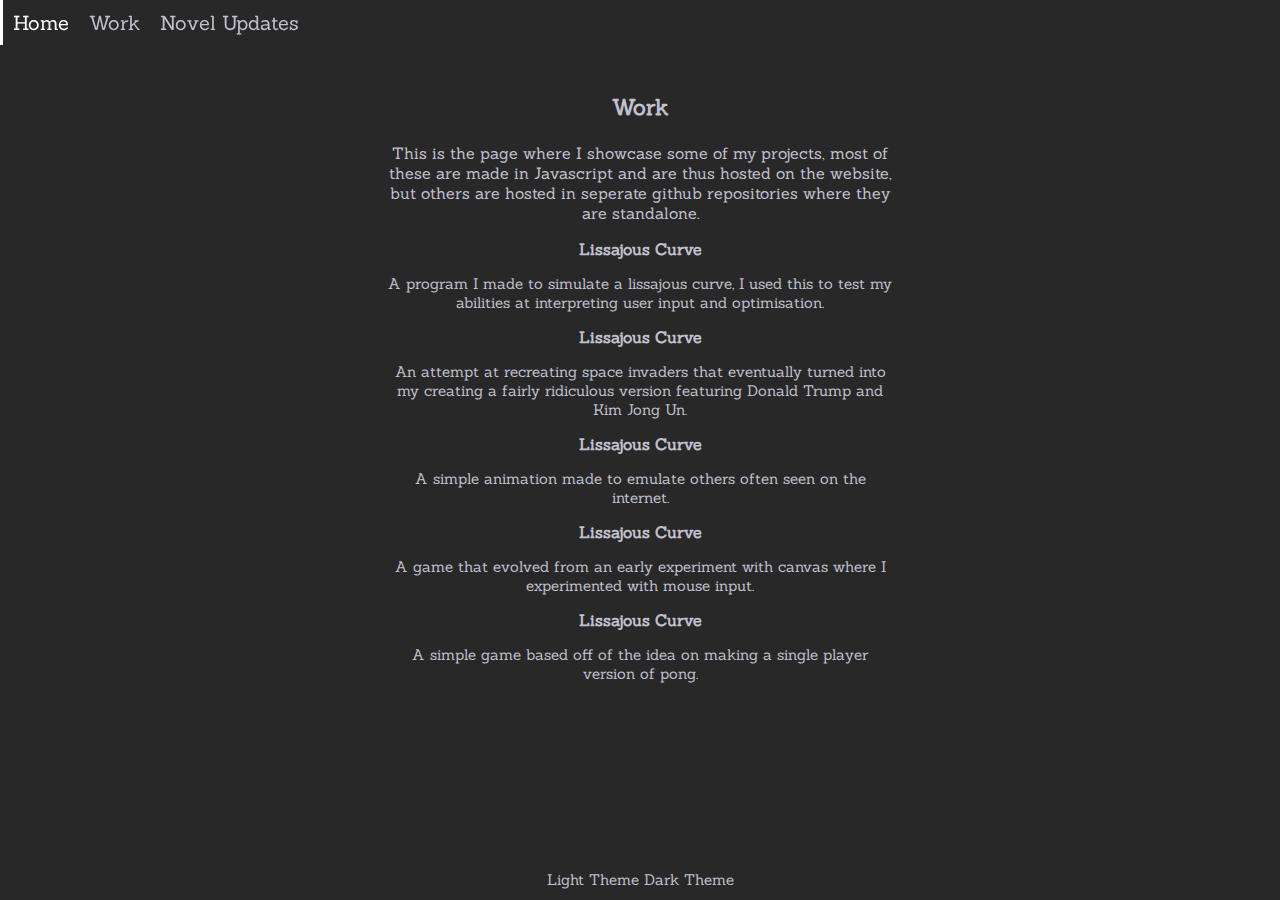
==== work/work.html @ 60c7b856 "Update work.html" ====
<!DOCTYPE html>
<html lang="en" dir="ltr">
  <head>
    <meta charset="utf-8">
    <link rel="stylesheet" href="../CSS/style.css">
    <link rel='alternate stylesheet' href='../CSS/light.css' title='light'>
    <link rel="stylesheet" href="../CSS/work.css">
    <title>Work</title>
  </head>
  <body>

    <div class="navbar">
      <a href="../index.html">Home</a>
      <a href="">Work</a>
      <a href="../novel/novel.html">Novel Updates</a>
    </div>

    <div class = "head">
      <h3>Work</h3>
    </div>

    <div class="intro">
      <p>This is the page where I showcase some of my projects, most of these are made in
      Javascript and are thus hosted on the website, but others are hosted in seperate
      github repositories where they are standalone.</p>
    </div>

    <div class = "projects">
      <a class="title" href="projects/lissajous/index.html">Lissajous Curve</a>
      <p class="subtitle" >A program I made to simulate a lissajous curve, I used this to test
      my abilities at interpreting user input and optimisation.</p>

    </div>
    
    <div class = "projects">
      <a class="title" href="projects/americainvaders/index.html">Lissajous Curve</a>
      <p class="subtitle" >An attempt at recreating space invaders that eventually turned into 
      my creating a fairly ridiculous version featuring Donald Trump and Kim Jong Un.</p>

    </div>
    
    <div class = "projects">
      <a class="title" href="projects/linedots/index.html">Lissajous Curve</a>
      <p class="subtitle" >A simple animation made to emulate others often seen on the internet.</p>

    </div>
    
    <div class = "projects">
      <a class="title" href="projects/flappybird/index.html">Lissajous Curve</a>
      <p class="subtitle" >A game that evolved from an early experiment with canvas where I experimented with
      mouse input.</p>

    </div>

    <div class = "projects">
      <a class="title" href="projects/4paddle/index.html">Lissajous Curve</a>
      <p class="subtitle" >A simple game based off of the idea on making a single player version of pong.</p>

    </div>
    <div class="footer">
      <a>Light Theme</a>
      <a>Dark Theme</a>
    </div>

  </body>
</html>
---- CSS/style.css ----
@font-face {
  font-family: Sanchez;
  src: url("../font/font.ttf");
}

html {
  min-height: 100%;
}

/* Navbar */
.navbar {
  overflow: hidden;
  position: fixed;
  top: 0;
  left: 0;
}

.navbar a {
  float: left;
  display: block;
  color: #c0c0ce;
  text-align: center;
  padding: 10px 10px;
  text-decoration: none;
  font-size: 20px;
  margin: 0;
}

.navbar a:hover {
  color: #ffffff;
  border-style: solid;
  border-right: 1px;
  border-top: 1px;
  border-bottom: 1px;
}

/* Footer */

.footer {
  text-align: center;
  font-size: 15px;
  position: fixed;
  left: 0;
  bottom: 0;
  width: 100%;
  height: 30px;
  padding-top: 5px;
  overflow: hidden;
  background-color: #282828;
}

/* Body */

body {
  background-color: #282828;
  color: #c0c0ce;
  font-family: "Sanchez";
  overflow: auto;
}

a:hover { cursor: pointer }
---- CSS/work.css ----
/* Head */

.head {
  text-align: center;
  padding-left: 30%;
  padding-right: 30%;
  padding-top: 5%;
}

.head h3 {
  font-size: 22px;
}

/* Intro */

.intro {
  text-align: center;
  padding-left: 30%;
  padding-right: 30%;
  padding-top: 0px;
}

/* Projects */

.projects {
  text-align: center;
  margin-bottom: 10px;
}

.projects a {
  padding-top: 20px;
  padding: 10px 10px;
  color: #c0c0ce;
  text-decoration: none;
}

.projects a:hover {
    color: #ffffff;
}

.title {
  padding-bottom: 20px;
  text-align: center;
  font-weight: bold;
}

.subtitle {
  font-size: 15px;
  padding-right: 30%;
  padding-left: 30%;
}
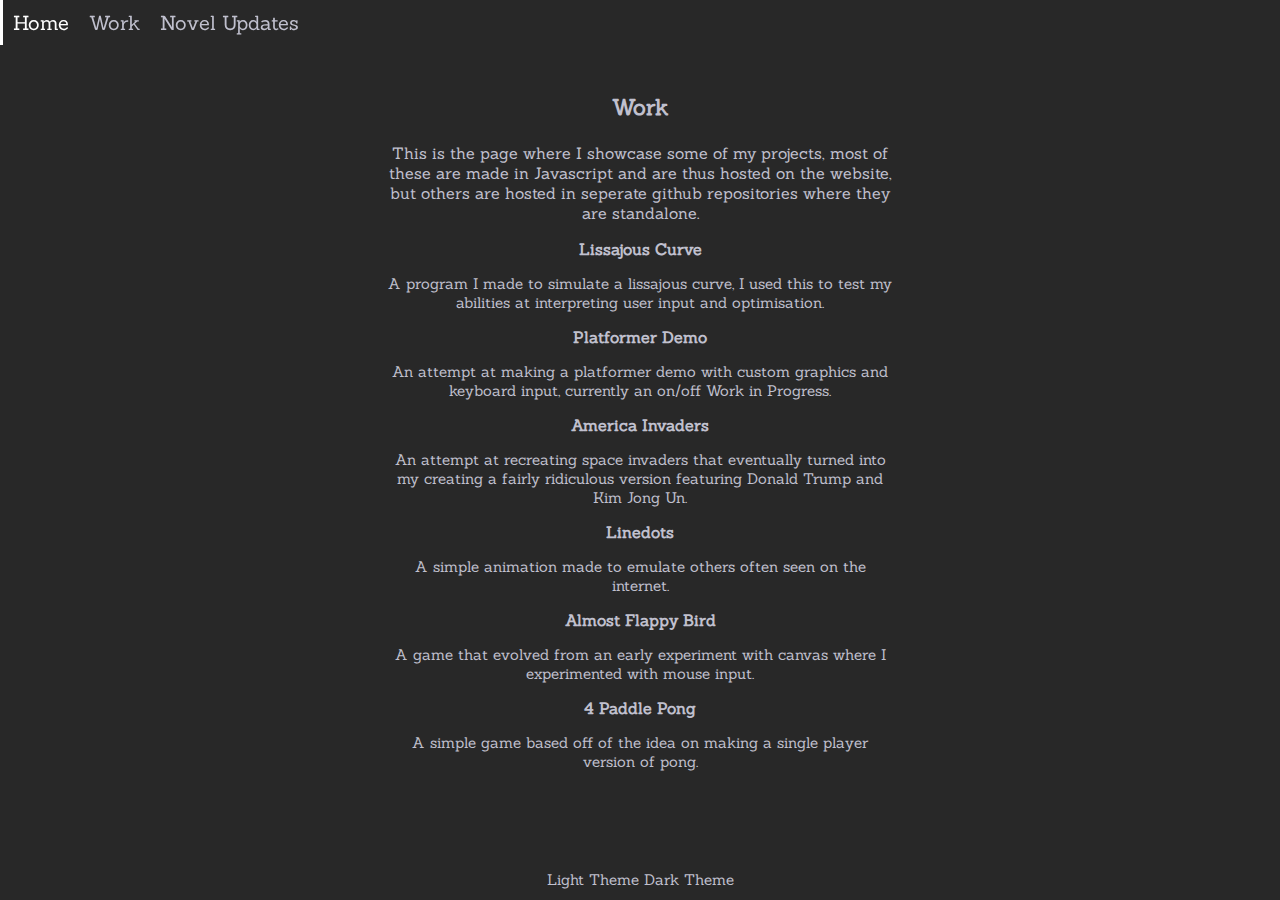
==== commit 5b6f4fea: "Update work.html" ====
--- a/work/work.html
+++ b/work/work.html
@@ -33,27 +33,34 @@
     </div>
     
     <div class = "projects">
-      <a class="title" href="projects/americainvaders/index.html">Lissajous Curve</a>
+      <a class="title" href="projects/platformer/index.html">Platformer Demo</a>
+      <p class="subtitle" >An attempt at making a platformer demo with custom graphics and keyboard
+      input, currently an on/off Work in Progress.</p>
+
+    </div>
+    
+    <div class = "projects">
+      <a class="title" href="projects/americainvaders/index.html">America Invaders</a>
       <p class="subtitle" >An attempt at recreating space invaders that eventually turned into 
       my creating a fairly ridiculous version featuring Donald Trump and Kim Jong Un.</p>
 
     </div>
     
     <div class = "projects">
-      <a class="title" href="projects/linedots/index.html">Lissajous Curve</a>
+      <a class="title" href="projects/linedots/index.html">Linedots</a>
       <p class="subtitle" >A simple animation made to emulate others often seen on the internet.</p>
 
     </div>
     
     <div class = "projects">
-      <a class="title" href="projects/flappybird/index.html">Lissajous Curve</a>
+      <a class="title" href="projects/flappybird/index.html">Almost Flappy Bird</a>
       <p class="subtitle" >A game that evolved from an early experiment with canvas where I experimented with
       mouse input.</p>
 
     </div>
 
     <div class = "projects">
-      <a class="title" href="projects/4paddle/index.html">Lissajous Curve</a>
+      <a class="title" href="projects/4paddle/index.html">4 Paddle Pong</a>
       <p class="subtitle" >A simple game based off of the idea on making a single player version of pong.</p>
 
     </div>
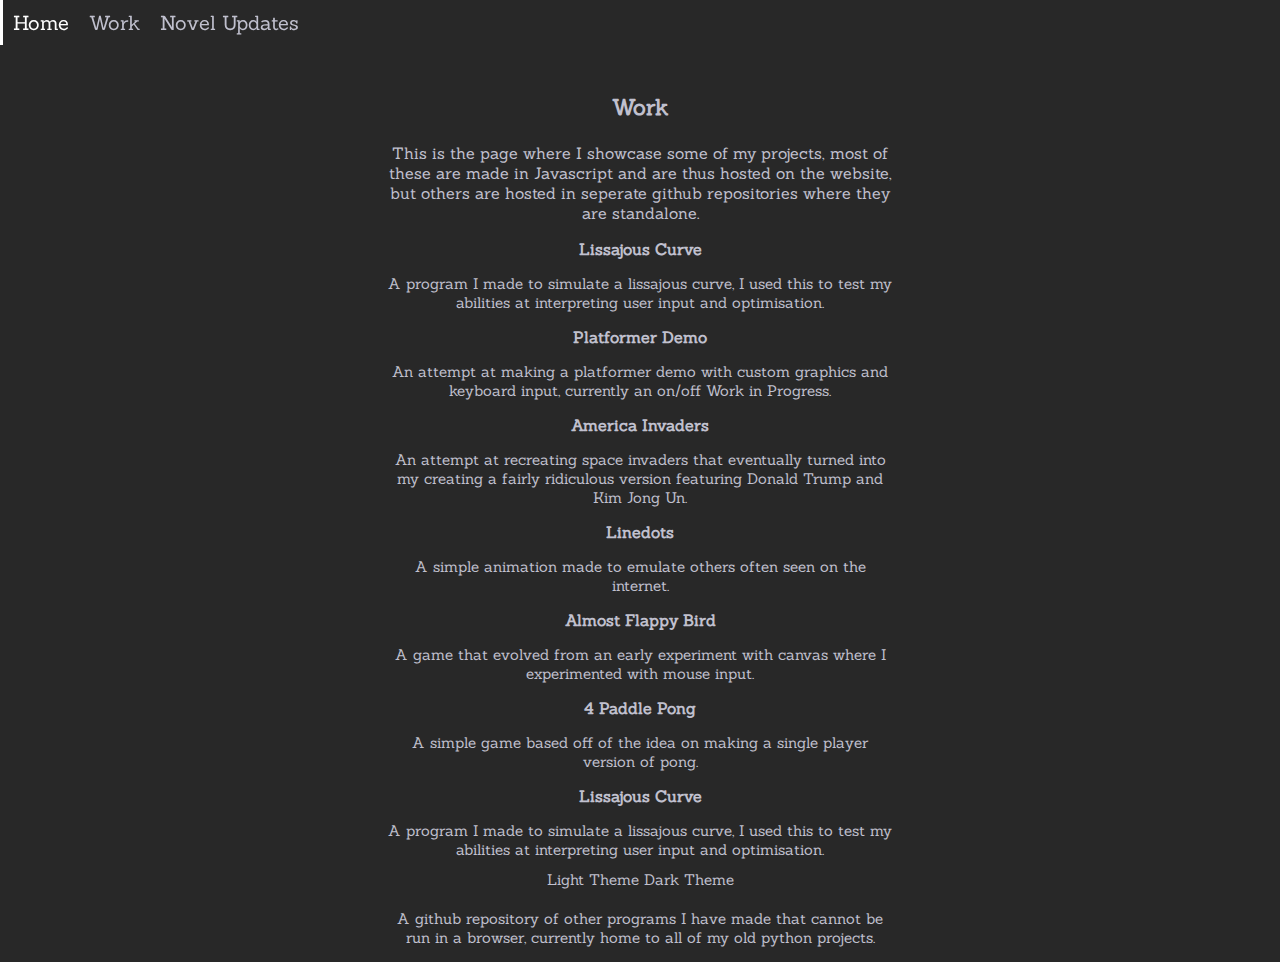
==== commit 2de517f3: "Update work.html" ====
--- a/work/work.html
+++ b/work/work.html
@@ -60,10 +60,25 @@
     </div>
 
     <div class = "projects">
-      <a class="title" href="projects/4paddle/index.html">4 Paddle Pong</a>
+      <a class="title" href="projects/4paddle/4paddle.html">4 Paddle Pong</a>
       <p class="subtitle" >A simple game based off of the idea on making a single player version of pong.</p>
 
     </div>
+    
+    <div class = "projects">
+      <a class="title" href="projects/lissajous/index.html">Lissajous Curve</a>
+      <p class="subtitle" >A program I made to simulate a lissajous curve, I used this to test
+      my abilities at interpreting user input and optimisation.</p>
+
+    </div>
+    
+     <div class = "projects">
+      <a class="title" href="https://github.com/DatKnight/Random-Projects">Other Programs</a>
+      <p class="subtitle" >A github repository of other programs I have made that cannot be run in a browser, 
+      currently home to all of my old python projects.</p>
+
+    </div>
+    
     <div class="footer">
       <a>Light Theme</a>
       <a>Dark Theme</a>
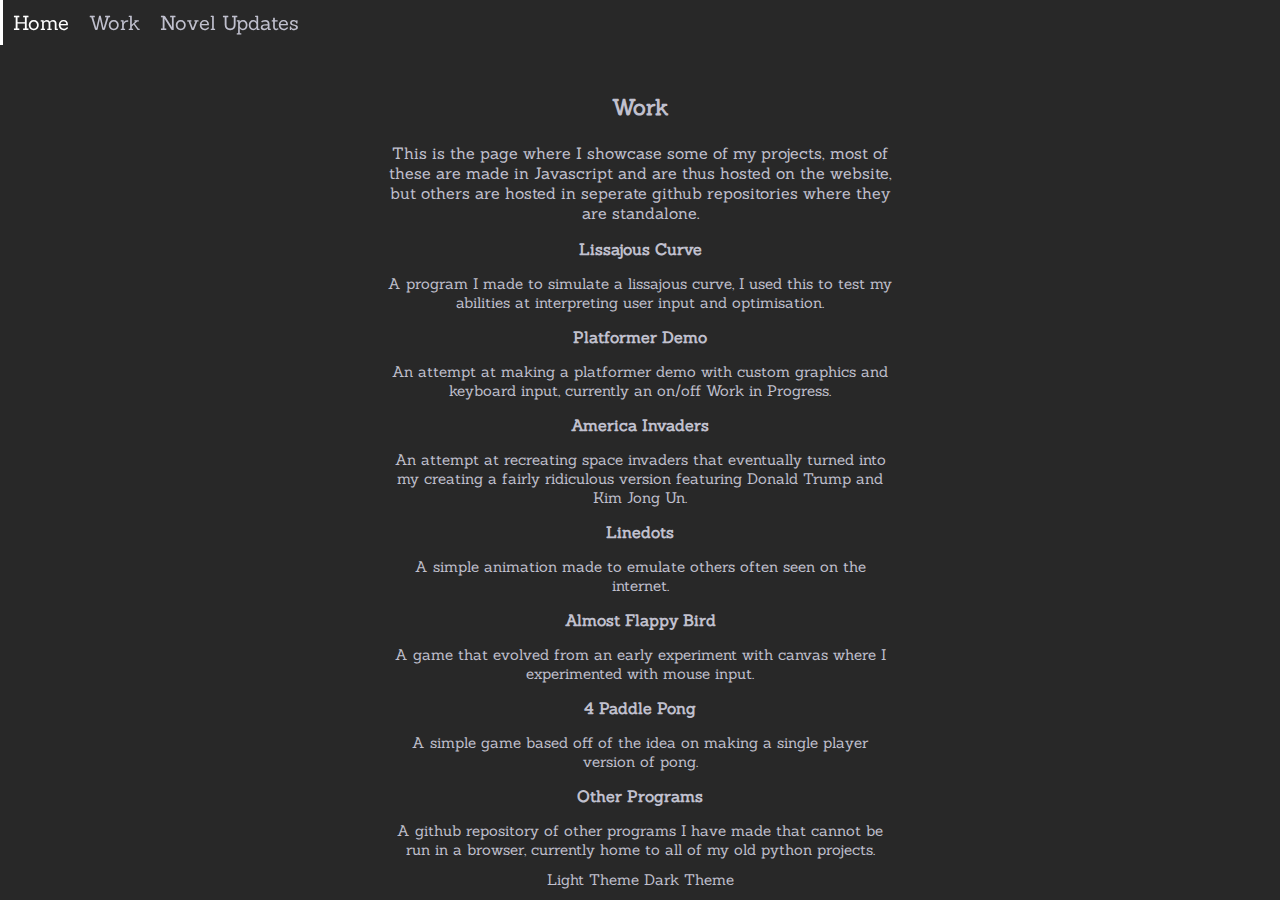
==== commit 67fc8592: "Update work.html" ====
--- a/work/work.html
+++ b/work/work.html
@@ -65,13 +65,6 @@
 
     </div>
     
-    <div class = "projects">
-      <a class="title" href="projects/lissajous/index.html">Lissajous Curve</a>
-      <p class="subtitle" >A program I made to simulate a lissajous curve, I used this to test
-      my abilities at interpreting user input and optimisation.</p>
-
-    </div>
-    
      <div class = "projects">
       <a class="title" href="https://github.com/DatKnight/Random-Projects">Other Programs</a>
       <p class="subtitle" >A github repository of other programs I have made that cannot be run in a browser, 
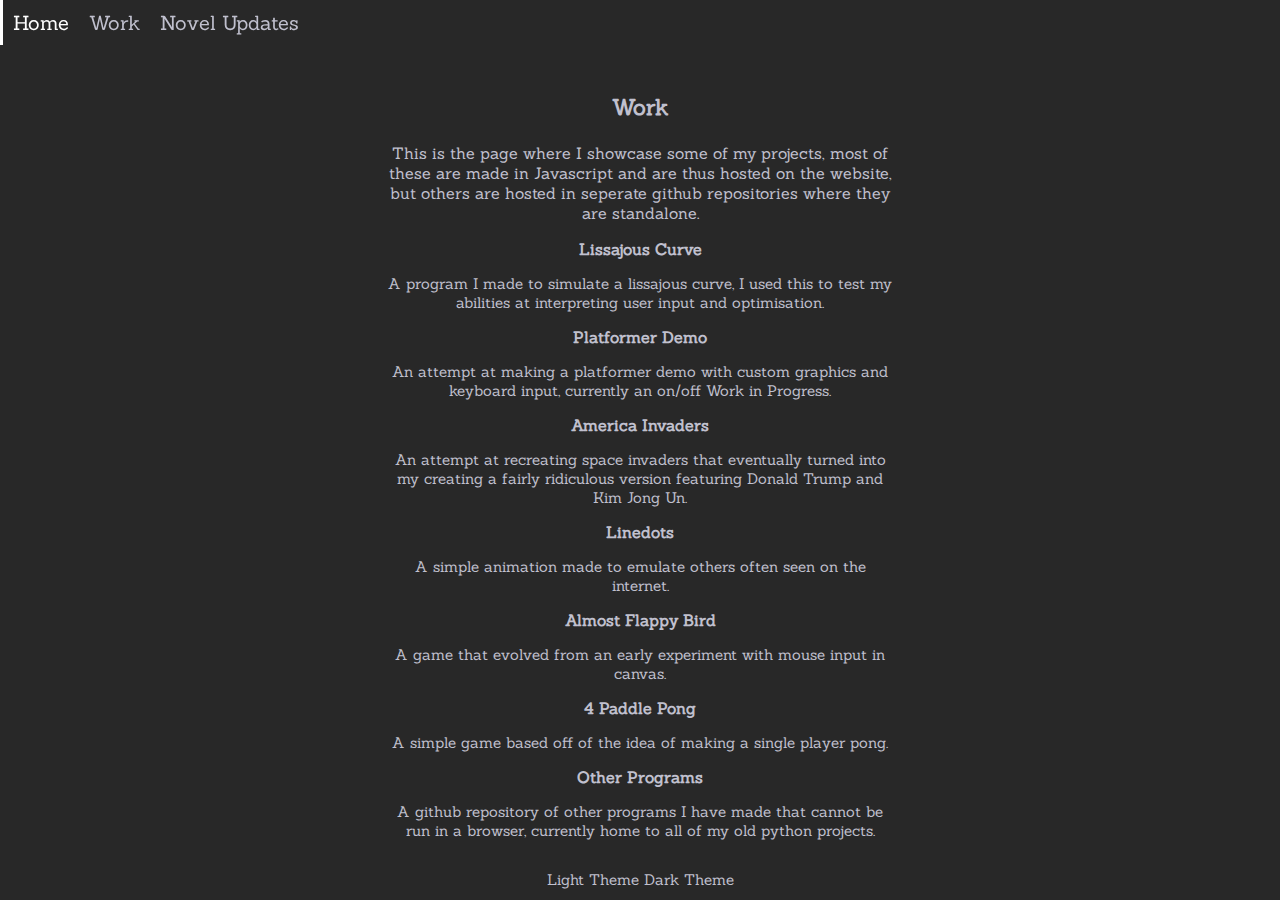
==== commit 10251f32: "Update work.html" ====
--- a/work/work.html
+++ b/work/work.html
@@ -54,14 +54,13 @@
     
     <div class = "projects">
       <a class="title" href="projects/flappybird/index.html">Almost Flappy Bird</a>
-      <p class="subtitle" >A game that evolved from an early experiment with canvas where I experimented with
-      mouse input.</p>
+      <p class="subtitle" >A game that evolved from an early experiment with mouse input in canvas.</p>
 
     </div>
 
     <div class = "projects">
       <a class="title" href="projects/4paddle/4paddle.html">4 Paddle Pong</a>
-      <p class="subtitle" >A simple game based off of the idea on making a single player version of pong.</p>
+      <p class="subtitle" >A simple game based off of the idea of making a single player pong.</p>
 
     </div>
     
